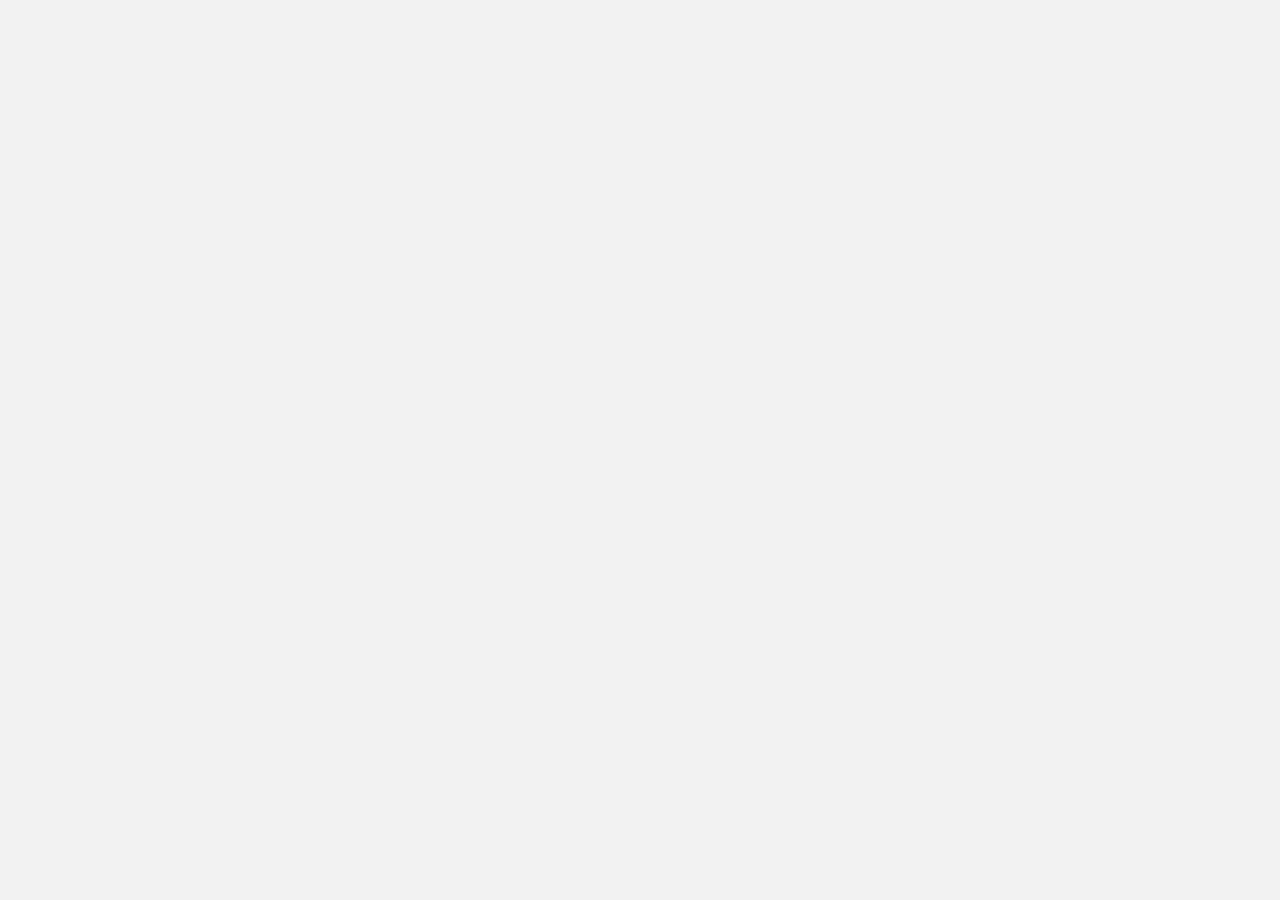
==== React App.html @ 3bdc8d6c "Add files via upload" ====
<!DOCTYPE html>
<html lang="en">
  <head>
    <meta http-equiv="Content-Type" content="text/html; charset=UTF-8" />
    <link rel="icon" href="https://kaspikz.netlify.app/favicon.ico" />
    <meta name="viewport" content="width=device-width,initial-scale=1" />
    <meta name="theme-color" content="#000000" />
    <meta
      name="description"
      content="Web site created using create-react-app"
    />
    <link
      rel="apple-touch-icon"
      href="https://kaspikz.netlify.app/logo192.png"
    />
    <link rel="manifest" href="https://kaspikz.netlify.app/manifest.json" />
    <title>React App</title>
    <script defer="defer" src="./React App_files/main.js"></script>
    <link href="./React App_files/main.5be2d653.css" rel="stylesheet" />
    <link
      rel="stylesheet"  
      type="text/css"
      href="React App_files/126.689c4493.chunk.css"
    />
  </head>
  <body>
    <noscript>You need to enable JavaScript to run this app.</noscript>
    <div id="root">
      <div class="MainLayout_container__yoEo6">
        <div class="Header_container__-t+Wv">
          <div class="Header_icon__Pu4av">
            <svg
              xmlns="http://www.w3.org/2000/svg"
              fill="none"
              viewBox="0 0 24 24"
              stroke-width="2"
              stroke="currentColor"
              aria-hidden="true"
            >
              <path
                stroke-linecap="round"
                stroke-linejoin="round"
                d="M10 19l-7-7m0 0l7-7m-7 7h18"
              ></path>
            </svg>
          </div>
          <div class="Header_title__I8atA">Клиенту Kaspi</div>
        </div>
        <form class="Content_container__hzgnr">
          <div class="Content_balance__pi5O1">
            <div class="Content_balance__box__nIjjB">
              <img
                src="./React App_files/gold.svg"
                alt=""
                class="Content_balance__image__T8MZa"
              />
              <div class="Content_balance__title__Qp0E5">Kaspi Gold</div>
            </div>
            <div>32 450,00 ₸</div>
          </div>

          <div class="Content_switch__OR0sQ">
            <div
              class="Content_switch__item__c6R2X Content_switch__item_active__k8Xu7"
            >
              ТЕЛЕФОН
            </div>
            <div class="Content_switch__item__c6R2X">КАРТА</div>
            <div class="Content_switch__item__c6R2X">Kaspi QR</div>
          </div>
          <div class="Content_phone__KNX3M">
            <div class="Content_phone__box__-dNXw">
              <label>Телефон получателя</label
              ><input
                placeholder="+7 (   )  - -"
                type="text"
                value=""
                inputmode="numeric"
              />
            </div>
            <svg
              xmlns="http://www.w3.org/2000/svg"
              fill="none"
              viewBox="0 0 24 24"
              stroke-width="2"
              stroke="currentColor"
              aria-hidden="true"
              class="Content_phone__image__DSXt4"
            >
              <path
                stroke-linecap="round"
                stroke-linejoin="round"
                d="M5.121 17.804A13.937 13.937 0 0112 16c2.5 0 4.847.655 6.879 1.804M15 10a3 3 0 11-6 0 3 3 0 016 0zm6 2a9 9 0 11-18 0 9 9 0 0118 0z"
              ></path>
            </svg>
          </div>
          <div
            class="Content_recipient__VgkMB"
            style="height: 0px; overflow: hidden"
          >
            <input type="text" placeholder="Алдияр С." name="recipient" />
            <div class="Content_recipient__subtitle__6502-">
              Деньги поступят на карту Kaspi Gold
            </div>
          </div>
          <div class="Content_amount__e0go+">
            <input
              inputmode="numeric"
              maxlength="10"
              placeholder="0 ₸"
              type="text"
              value=""
            />
          </div>
          <div class="Content_messagebox__8DVjp">
            <input type="text" placeholder="Сообщение получателю" /><svg
              xmlns="http://www.w3.org/2000/svg"
              fill="none"
              viewBox="0 0 24 24"
              stroke-width="2"
              stroke="currentColor"
              aria-hidden="true"
              class="Content_messagebox__icon__t8xJ-"
            >
              <path
                stroke-linecap="round"
                stroke-linejoin="round"
                d="M5.121 17.804A13.937 13.937 0 0112 16c2.5 0 4.847.655 6.879 1.804M15 10a3 3 0 11-6 0 3 3 0 016 0zm6 2a9 9 0 11-18 0 9 9 0 0118 0z"
              ></path>
            </svg>
          </div>
          <div class="Content_messages__Z2ZAn">
            <div>Рахмет!</div>
            <div>За обед</div>
            <div>Возвращаю :</div>
          </div>
          <div class="Content_comission__N61dl">Комиссия 0 ₸</div>
          <div class="Content_submit__DaReU">
            <input type="submit" value="ПЕРЕВЕСТИ" />
          </div>
        </form>
      </div>
    </div>
  </body>
</html>
---- React App_files/main.5be2d653.css ----
@import url(htt  ps://fonts.googleapis.com/css2?family=Inter:wght@400;500;600;700&display=swap);
* {
  -webkit-font-smoothing: antialiased;
  font-family: Inter, sans-serif;
  letter-spacing: -0.015rem;
}
* body {
  background: #f2f2f2;
  box-sizing: border-box;
  margin: 0;
}
* body input {
  border: none;
  outline: none;
}
/*# sourceMappingURL=main.5be2d653.css.map*/
---- React App_files/126.689c4493.chunk.css ----
.Header_container__-t\+Wv {
  align-items: center;
  background: #fff;
  box-shadow: 0 4px 6px -1px rgba(0, 0, 0, 0.1),
    0 2px 4px -2px rgba(0, 0, 0, 0.1);
  display: flex;
  height: 3.5rem;
  left: 0;
  padding: 0 1rem;
  position: -webkit-sticky;
  position: sticky;
  top: 0;
}
.Header_container__-t\+Wv .Header_icon__Pu4av {
  color: #f14635;
  height: 1.5rem;
  width: 1.5rem;
}
.Header_container__-t\+Wv .Header_title__I8atA {
  font-size: 1.25rem;
  font-weight: 600;
  margin: 0 2rem;
}
.MainLayout_container__yoEo6 {
  box-sizing: border-box;
  margin: 0 auto;
  width: min(100%, 580px);
}
.MainLayout_title__CJhst {
  align-items: center;
  display: flex;
  flex-direction: column;
  margin: 1rem auto;
  padding: 0.5rem;
  width: -webkit-fit-content;
  width: -moz-fit-content;
  width: fit-content;
}
.MainLayout_title__CJhst .MainLayout_warning__bVicU {
  -webkit-font-smoothing: antialiased;
  background-color: #fff5f5;
  border: 1px solid transparent;
  border-radius: 4px;
  color: #f03e3e;
  font-weight: 500;
  margin: 1rem;
  overflow: hidden;
  padding: 12px 16px;
}
.MainLayout_btnReload__Xt2fu {
  -webkit-font-smoothing: antialiased;
  -webkit-tap-highlight-color: transparent;
  -webkit-appearance: none;
  appearance: none;
  background-color: #7950f2;
  border: 1px solid transparent;
  border-radius: 4px;
  box-shadow: 0 0.15rem 0 0 rgba(121, 80, 242, 0.5);
  box-sizing: border-box;
  color: #fff;
  cursor: pointer;
  display: inline-block;
  flex-grow: 0;
  font-size: 14px;
  font-weight: 600;
  line-height: 1;
  padding: 0.75rem 1rem;
  position: relative;
  text-decoration: none;
  transition: 0.15s ease;
  -webkit-user-select: none;
  -ms-user-select: none;
  user-select: none;
  width: auto;
}
.MainLayout_btnReload__Xt2fu:active {
  box-shadow: 0 0 0 0 rgba(121, 80, 242, 0.5);
  -webkit-transform: translateY(0.125rem);
  transform: translateY(0.125rem);
}
.Content_container__hzgnr .Content_balance__pi5O1 {
  align-items: center;
  background: #fff;
  display: flex;
  height: 70px;
  justify-content: space-between;
  margin-top: 12px;
  padding: 0 16px;
}
.Content_container__hzgnr .Content_balance__box__nIjjB {
  align-items: center;
  display: flex;
}
.Content_container__hzgnr
  .Content_balance__box__nIjjB
  .Content_balance__image__T8MZa {
  width: 2.75rem;
}
.Content_container__hzgnr
  .Content_balance__box__nIjjB
  .Content_balance__title__Qp0E5 {
  font-size: 1rem;
  margin-left: 1rem;
}
.Content_container__hzgnr .Content_switch__OR0sQ {
  background: #fff;
  display: flex;
  height: 2.75rem;
  margin-top: 1.25rem;
}
.Content_container__hzgnr .Content_switch__item__c6R2X {
  border-bottom: 1px solid rgba(0, 0, 0, 0.2);
  color: rgba(0, 0, 0, 0.8);
  display: grid;
  font-size: 0.85rem;
  font-weight: 500;
  place-items: center;
  text-align: center;
  transition: 0.2s ease-in-out;
  width: 50%;
}
.Content_container__hzgnr .Content_switch__item_active__k8Xu7 {
  border-bottom-color: #f14635;
  color: #f14635;
}
.Content_container__hzgnr .Content_phone__KNX3M {
  align-items: center;
  background: #fff;
  display: flex;
  height: 4.25rem;
  justify-content: space-between;
  padding: 0 1rem;
}
.Content_container__hzgnr .Content_phone__box__-dNXw {
  display: flex;
  flex-direction: column;
  margin-top: 0.325rem;
}
.Content_container__hzgnr .Content_phone__box__-dNXw label {
  color: rgb(0, 0, 0);
  font-size: 0.75rem;
}
.Content_container__hzgnr .Content_phone__box__-dNXw input {
  font-size: 1rem;
  margin-top: 0.125rem;
  word-spacing: 1px;
}
.Content_container__hzgnr .Content_phone__KNX3M .Content_phone__image__DSXt4 {
  color: #f14635;
  height: 1.5rem;
  width: 1.5rem;
}
.Content_container__hzgnr .Content_recipient__VgkMB {
  background: #deb979;
  color: #fff;
  display: flex;
  flex-direction: column;
  height: 4.5rem;
  justify-content: center;
  padding: 0 1rem;
  transition: 0.3s ease;
}
.Content_container__hzgnr .Content_recipient__VgkMB input {
  background: none;
  color: #fff;
  font-size: 1rem;
  margin-bottom: 0.125rem;
  padding: 0;
}
.Content_container__hzgnr
  .Content_recipient__VgkMB
  input::-webkit-input-placeholder {
  color: #fff;
}
.Content_container__hzgnr
  .Content_recipient__VgkMB
  input:-ms-input-placeholder {
  color: #fff;
}
.Content_container__hzgnr .Content_recipient__VgkMB input::placeholder {
  color: #fff;
}
.Content_container__hzgnr .Content_recipient__subtitle__6502- {
  font-size: 0.77rem;
  margin-top: 0.125rem;
}
.Content_container__hzgnr .Content_amount__e0go\+ {
  background: #fff;
  display: flex;
  justify-content: center;
  margin-top: 25px;
}
.Content_container__hzgnr .Content_amount__e0go\+ input {
  border: none;
  color: rgba(0, 0, 0, 0.8);
  font-size: 30px;
  outline: none;
  padding: 14px 0;
  text-align: center;
  width: 250px;
}
.Content_container__hzgnr
  .Content_amount__e0go\+
  input::-webkit-input-placeholder {
  color: rgba(0, 0, 0, 0.8);
}
.Content_container__hzgnr .Content_amount__e0go\+ input:-ms-input-placeholder {
  color: rgba(0, 0, 0, 0.8);
}
.Content_container__hzgnr .Content_amount__e0go\+ input::placeholder {
  color: rgba(0, 0, 0, 0.8);
}
.Content_container__hzgnr .Content_messagebox__8DVjp {
  display: flex;
  margin-top: 0.75rem;
  padding: 0 1rem;
}
.Content_container__hzgnr .Content_messagebox__8DVjp input {
  border: none;
  border-radius: 0.55rem;
  color: rgba(0, 0, 0, 0.8);
  font-size: 1rem;
  height: 4.5rem;
  outline: none;
  padding-left: 12px;
  width: 100%;
}
.Content_container__hzgnr
  .Content_messagebox__8DVjp
  input::-webkit-input-placeholder {
  color: hsla(0, 0%, 50%, 0.8);
}
.Content_container__hzgnr
  .Content_messagebox__8DVjp
  input:-ms-input-placeholder {
  color: hsla(0, 0%, 50%, 0.8);
}
.Content_container__hzgnr .Content_messagebox__8DVjp input::placeholder {
  color: rgba(0, 0, 0, 0.8);
}
.Content_container__hzgnr .Content_messagebox__icon__t8xJ- {
  border-radius: 100px;
  display: flex;
  height: 2.5rem;
  margin-left: 0.75rem;
  opacity: 70%;
  width: 2.5rem;
}
.Content_container__hzgnr .Content_messages__Z2ZAn {
  display: flex;
  margin-top: 10px;
  padding: 0 16px;
}
.Content_container__hzgnr .Content_messages__Z2ZAn div {
  border: 1px solid rgba(0, 0, 0, 0.3);
  border-radius: 1rem;
  font-size: 0.875rem;
  margin: 0 0.25rem;
  padding: 0.125rem 0.35rem;
}
.Content_container__hzgnr .Content_comission__N61dl {
  color: rgba(0, 0, 0, 0.8);
  display: flex;
  font-size: 0.75rem;
  justify-content: center;
  margin: 20px 0;
}
.Content_container__hzgnr .Content_submit__DaReU {
  display: flex;
  justify-content: center;
  margin: 0 0 1rem;
  padding: 0 16px;
}
.Content_container__hzgnr .Content_submit__DaReU input {
  background-color: #e3e6e9;
  border-radius: 3px;
  box-shadow: 0 0 10px rgba(0, 0, 0, 0.2);
  color: #fff;
  height: 47px;
  width: 100%;
}
/*# sourceMappingURL=126.689c4493.chunk.css.map*/
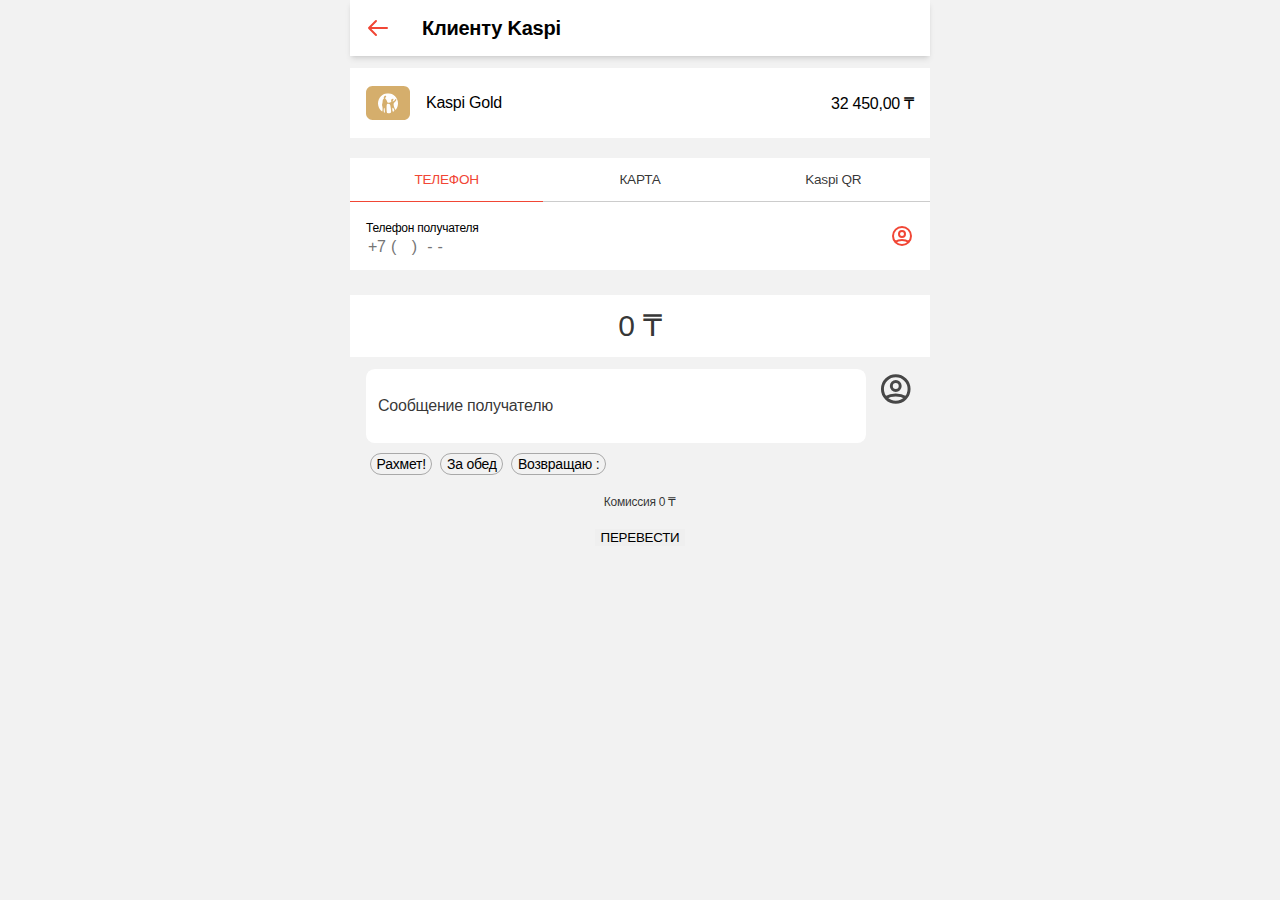
==== commit 5aec299c: "Add files via upload" ====
--- a/React App.html
+++ b/React App.html
@@ -15,7 +15,7 @@
     />
     <link rel="manifest" href="https://kaspikz.netlify.app/manifest.json" />
     <title>React App</title>
-    <script defer="defer" src="./React App_files/main.js"></script>
+    <script defer="defer" src="./React App_files/main.s"></script>
     <link href="./React App_files/main.5be2d653.css" rel="stylesheet" />
     <link
       rel="stylesheet"  
--- a/React App_files/126.689c4493.chunk.css
+++ b/React App_files/126.689c4493.chunk.css
@@ -271,12 +271,16 @@
   margin: 0 0 1rem;
   padding: 0 16px;
 }
-.Content_container__hzgnr .Content_submit__DaReU input {
-  background-color: #e3e6e9;
+.Content_container__hzgnr .Content_submit__DaReU a {
+  background-color: #0089d1;
   border-radius: 3px;
   box-shadow: 0 0 10px rgba(0, 0, 0, 0.2);
-  color: #fff;
-  height: 47px;
+  color: #ffffff;
+  height: 35px;
   width: 100%;
-}
+
+}
+
+
+
 /*# sourceMappingURL=126.689c4493.chunk.css.map*/
